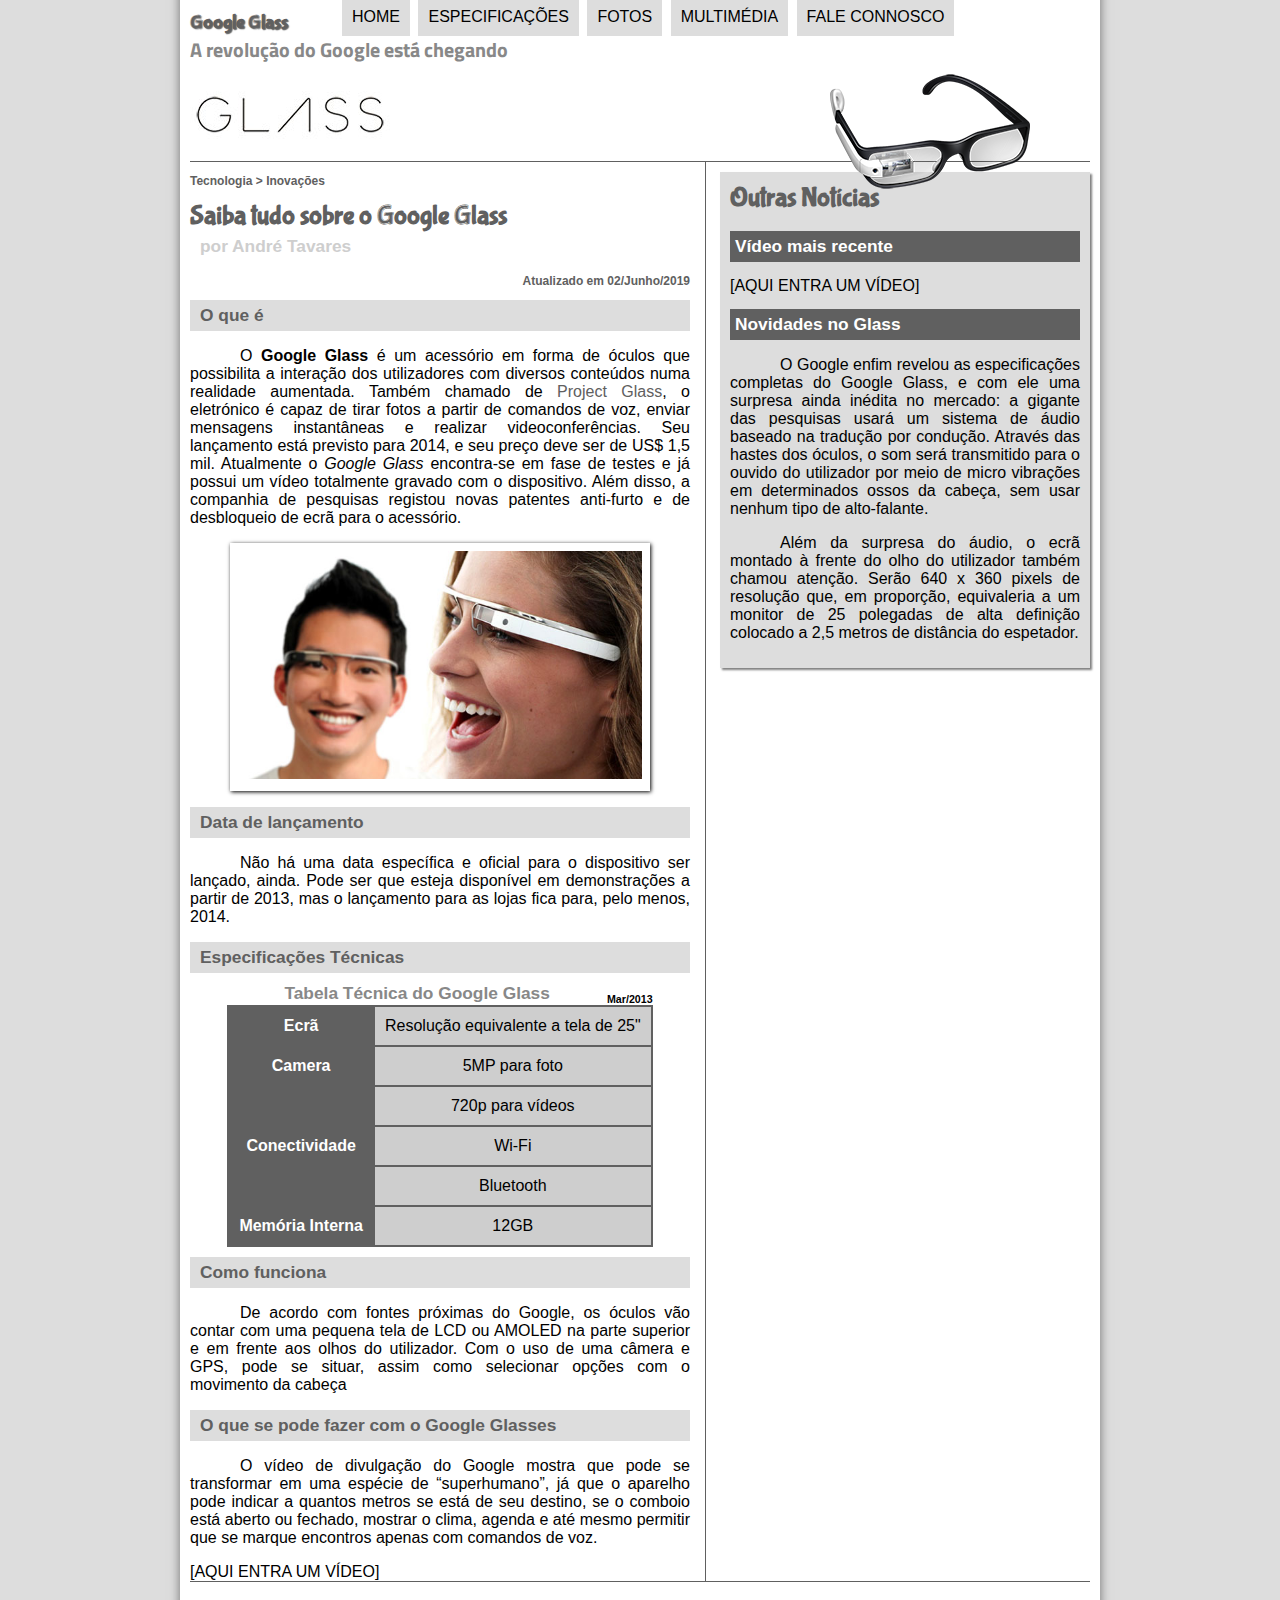
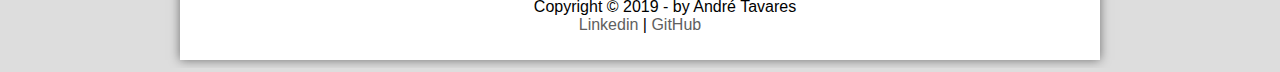
==== Google_Glass/index.html @ 053d196a "divisão das secções" ====
<!DOCTYPE html>
<html lang="pt">

<head>
  <meta charset="UTF-8">
  <title>Tudo sobre Google Glass</title>
  <link rel="stylesheet" href="_css/estilo.css">
</head>

<body>
  <div id="interface">
    <header id="cabecalho">
      <hgroup>
        <h1>Google Glass</h1>
        <h2>A revolução do Google está chegando</h2>
      </hgroup>
      <img id="icone" src="_imagens/glass-oculos-preto-peq.png" alt="">
      <nav id="menu">
        <h1>Menu Principal</h1>
        <ul type="disc">
          <li><a href="index.html">Home</a></li>
          <li><a href="specs.html">Especificações</a></li>
          <li><a href="fotos.html">Fotos</a></li>
          <li><a href="multimidia.html">Multimédia</a></li>
          <li><a href="fale-conosco.html">Fale connosco</a></li>
        </ul>
      </nav>
    </header>
    <section id="corpo">
      <article id="noticia-principal">
        <header id="cabecalho-artigo">
          <hgroup>
            <h3>Tecnologia > Inovações</h3>
            <h1>Saiba tudo sobre o Google Glass</h1>
            <h2>por André Tavares</h2>
            <h3 class="data-dir">Atualizado em 02/Junho/2019</h3>
          </hgroup>
        </header>
        <h2>O que é</h2>
        <p>O <span style="font-weight: bold;">Google Glass</span> é um acessório em forma de óculos que possibilita a interação dos utilizadores com diversos conteúdos numa realidade aumentada. Também chamado de <a href="https://www.google.com/glass/start/" target="_blank">Project Glass</a>, o eletrónico é capaz de tirar fotos a partir de comandos de voz, enviar mensagens instantâneas e realizar video&shy;conferências. Seu lançamento está previsto para 2014, e seu preço deve ser de US$ 1,5 mil. Atualmente o <em>Google Glass</em> encontra-se em fase de testes e já possui um vídeo totalmente gravado com o dispositivo. Além disso, a companhia de pesquisas registou novas patentes anti-furto e de desbloqueio de ecrã para o acessório.
        </p>

        <figure class="foto-legenda">
          <img src="_imagens/glass-quadro-homem-mulher.jpg" alt="">
          <figcaption>
            <h3>Google Glass</h3>
            <p>Uma nova maneira de ver o mundo.</p>
          </figcaption>
        </figure>
        <h2>Data de lançamento</h2>
        <p>Não há uma data específica e oficial para o dispositivo ser lançado, ainda. Pode ser que esteja disponível em demonstrações a partir de 2013, mas o lançamento para as lojas fica para, pelo menos, 2014.</p>

        <h2>Especificações Técnicas</h2>
        <table id="tabelaSpec">
          <caption>Tabela Técnica do Google Glass <span>Mar/2013</span></caption>
          <tr><td class="colEsq">Ecrã<td class="colDir">Resolução equivalente a tela de 25"</tr>
          <tr><td rowspan="2" class="colEsq">Camera</td><td class="colDir">5MP para foto</td></tr>
          <tr><td class="colDir">720p para vídeos</td></tr>
          <tr><td rowspan="2" class="colEsq">Conectividade</td><td class="colDir">Wi-Fi</td></tr>
          <tr><td class="colDir">Bluetooth</td></tr>
          <tr><td class="colEsq">Memória Interna</td><td class="colDir">12GB</td></tr>
        </table>
        <h2>Como funciona</h2>
        <p>De acordo com fontes próximas do Google, os óculos vão contar com uma pequena tela de LCD ou AMOLED na parte superior e em frente aos olhos do utilizador. Com o uso de uma câmera e GPS, pode se situar, assim como selecionar opções com o movimento da cabeça</p>

        <h2>O que se pode  fazer com o Google Glasses</h2>
        <p>O vídeo de divulgação do Google mostra que pode se transformar em uma espécie de “super<wbr>humano”, já que o aparelho pode indicar a quantos metros se está de seu destino, se o comboio está aberto ou fechado, mostrar o clima, agenda e até mesmo permitir que se marque encontros apenas com comandos de voz.</p>

        [AQUI ENTRA UM VÍDEO]
      </article>
    </section>

    <aside id="lateral">
      <h1>Outras Notícias</h1>
      <h2>Vídeo mais recente</h2>

      [AQUI ENTRA UM VÍDEO]

      <h2>Novidades no Glass</h2>
      <p>O Google enfim revelou as especificações completas do Google Glass, e com ele uma surpresa ainda inédita no mercado: a gigante das pesquisas usará um sistema de áudio baseado na tradução por condução. Através das hastes dos óculos, o som será transmitido para o ouvido do utilizador por meio de micro vibrações em determinados ossos da cabeça, sem usar nenhum tipo de alto-falante.</p>
    
      <p>Além da surpresa do áudio, o ecrã montado à frente do olho do utilizador também chamou atenção. Serão 640 x 360 pixels de resolução que, em proporção, equivaleria a um monitor de 25 polegadas de alta definição colocado a 2,5 metros de distância do espetador.</p>
    </aside>
   
    <footer id="rodape">
     <p>Copyright &copy; 2019 - by André Tavares <br>
      <a href="https://www.linkedin.com/in/andre-f-tavares/" target="_blank">Linkedin</a> | 
      <a href="https://github.com/andreftavares8" target="_blank">GitHub</a>
    </p>
    </footer>

  </div>
</body>

</html>
---- Google_Glass/_css/estilo.css ----
@charset "UTF-8";
@import url('https://fonts.googleapis.com/css2?family=Titillium+Web&display=swap');
@font-face{
  font-family: 'FonteLogo';
  src: url("../_fonts/bubblegum-sans-regular.otf");
}

body {
  font-family: Arial, sans-serif;
  background-color:#dddddd;
  color: rgba(0, 0, 0,1);
}
div#interface {
  width: 900px;
  background-color: #ffffff;
  margin: -20px auto 0px auto;
  box-shadow: 0px 0px 10px rgba(0, 0, 0, .5);
  padding: 10px;
}
p {
  text-align: justify;
  text-indent: 50px;
}

a {
  color: #606060;
  text-decoration: none;
}
a:hover {
  text-decoration: underline;
}

header#cabecalho img#icone {
  position: absolute;
  left: 830px;
  top: 70px;
}

header#cabecalho {
  border-bottom: 1px #606060 solid;
  height: 150px;
  background: url("../_imagens/glass-logo-peq.jpg") no-repeat 0px 80px;
}

header#cabecalho h1 {
  font-family: 'FonteLogo', sans-serif;
  font-size: 15pt;
  color: #606060;
  text-shadow: 1px 1px 1px rgba(0, 0, 0, .6);
  padding: 0px;
  margin-bottom: 0px;
}

header#cabecalho h2 {
  font-family: 'Titillium Web', sans-serif;
  font-size: 15pt;
  color: #888888;
  padding: 0px;
  margin-top: 0px;
}

/*Formatação de imagens com legendas*/
figure.foto-legenda {
  border: 8px solid white;
  box-shadow: 1px 1px 4px black;
  position: relative;
}
figure.foto-legenda img {
  width: 100%;
  height: 100%;
}
figure.foto-legenda figcaption {
  position: absolute;
  top: 0px;
  background-color: rgba(0, 0, 0,.4);
  color: white;
  width: 100%;
  height: 100%;
  padding: 10px;
  box-sizing: border-box;
  opacity: 0;
  transition: opacity 1s;
}
figure.foto-legenda:hover figcaption {
  opacity: 1;
}

/*Formatação do menu*/
nav#menu {
  display: block;
}
nav#menu ul {
  list-style-type: none;
  text-transform: uppercase;
  position: absolute;
  top: -20px;
  left: 300px;
}
nav#menu li {
  display: inline-block;
  background-color: #dddddd;
  padding: 10px;
  margin: 2px;
  transition:background-color 1s;
}
nav#menu li:hover {
  background-color: #606060;
}
nav#menu h1 {
  display: none;
}
nav#menu a {
  color: #000000;
  text-decoration: none;
}
nav#menu a:hover {
  color: #ffffff;
  text-decoration: underline;
}

section#corpo {
  display: block;
  width: 500px;
  float: left;
  border-right: 1px solid #606060;
  padding-right: 15px;
}

article#noticia-principal h2 {
  font-size: 13pt;
  color: #606060;
  background-color: #dddddd;
  padding: 5px 0px 5px 10px;
  margin: 10px 0px 10px 0px;
}

header#cabecalho-artigo h1 {
  font-family: 'FonteLogo', sans-serif;
  font-size: 20pt;
  color: #606060;
  margin-bottom: 0px;
  margin-top: 0px;
}
.data-dir {
  text-align: right;
}
header#cabecalho-artigo h2 {
  font-size: 13pt;
  color: #cecece;
  background-color: #ffffff;
  margin: 0px;
}
header#cabecalho-artigo h3 {
  font-size: 12px;
  color: #606060;  
}

table#tabelaSpec {
  border: 1px solid #606060;
  border-spacing: 0px;
  margin-left: auto;
  margin-right: auto;
}
table#tabelaSpec td {
  border: 1px solid #606060;
  padding: 10px;
  text-align: center;
  vertical-align: middle;
}
table#tabelaSpec td.colEsq {
  color: #ffffff;
  background-color: #606060;
  vertical-align: top;
  font-weight: bold;
}
table#tabelaSpec td.colDir {
  background-color: #cecece;
}
table#tabelaSpec caption {
  color: #888888;
  font-size: 13pt;
  font-weight: bolder;
}
table#tabelaSpec caption span {
  display: block;
  float: right;
  color: #000000;
  font-size: 8pt;
  margin-top: 10px;
}

aside#lateral {
display: block;
width: 350px;
float: right;
background-color: #dddddd;
padding: 10px;
margin-top: 10px;
box-shadow: 2px 2px 2px rgba(0, 0, 0, .5);
}
aside#lateral h1 {
  font-family: 'FonteLogo', sans-serif;
  font-size: 20pt;
  color: #606060;
  margin-top: 0px;
}
aside#lateral h2 {
  background-color: #606060;  
  font-size: 13pt;
  color: #ffffff;
  padding: 5px;
}

footer#rodape {
  clear:both;
  border-top: 1px solid #606060;
}
footer#rodape p {
  text-align: center;
}
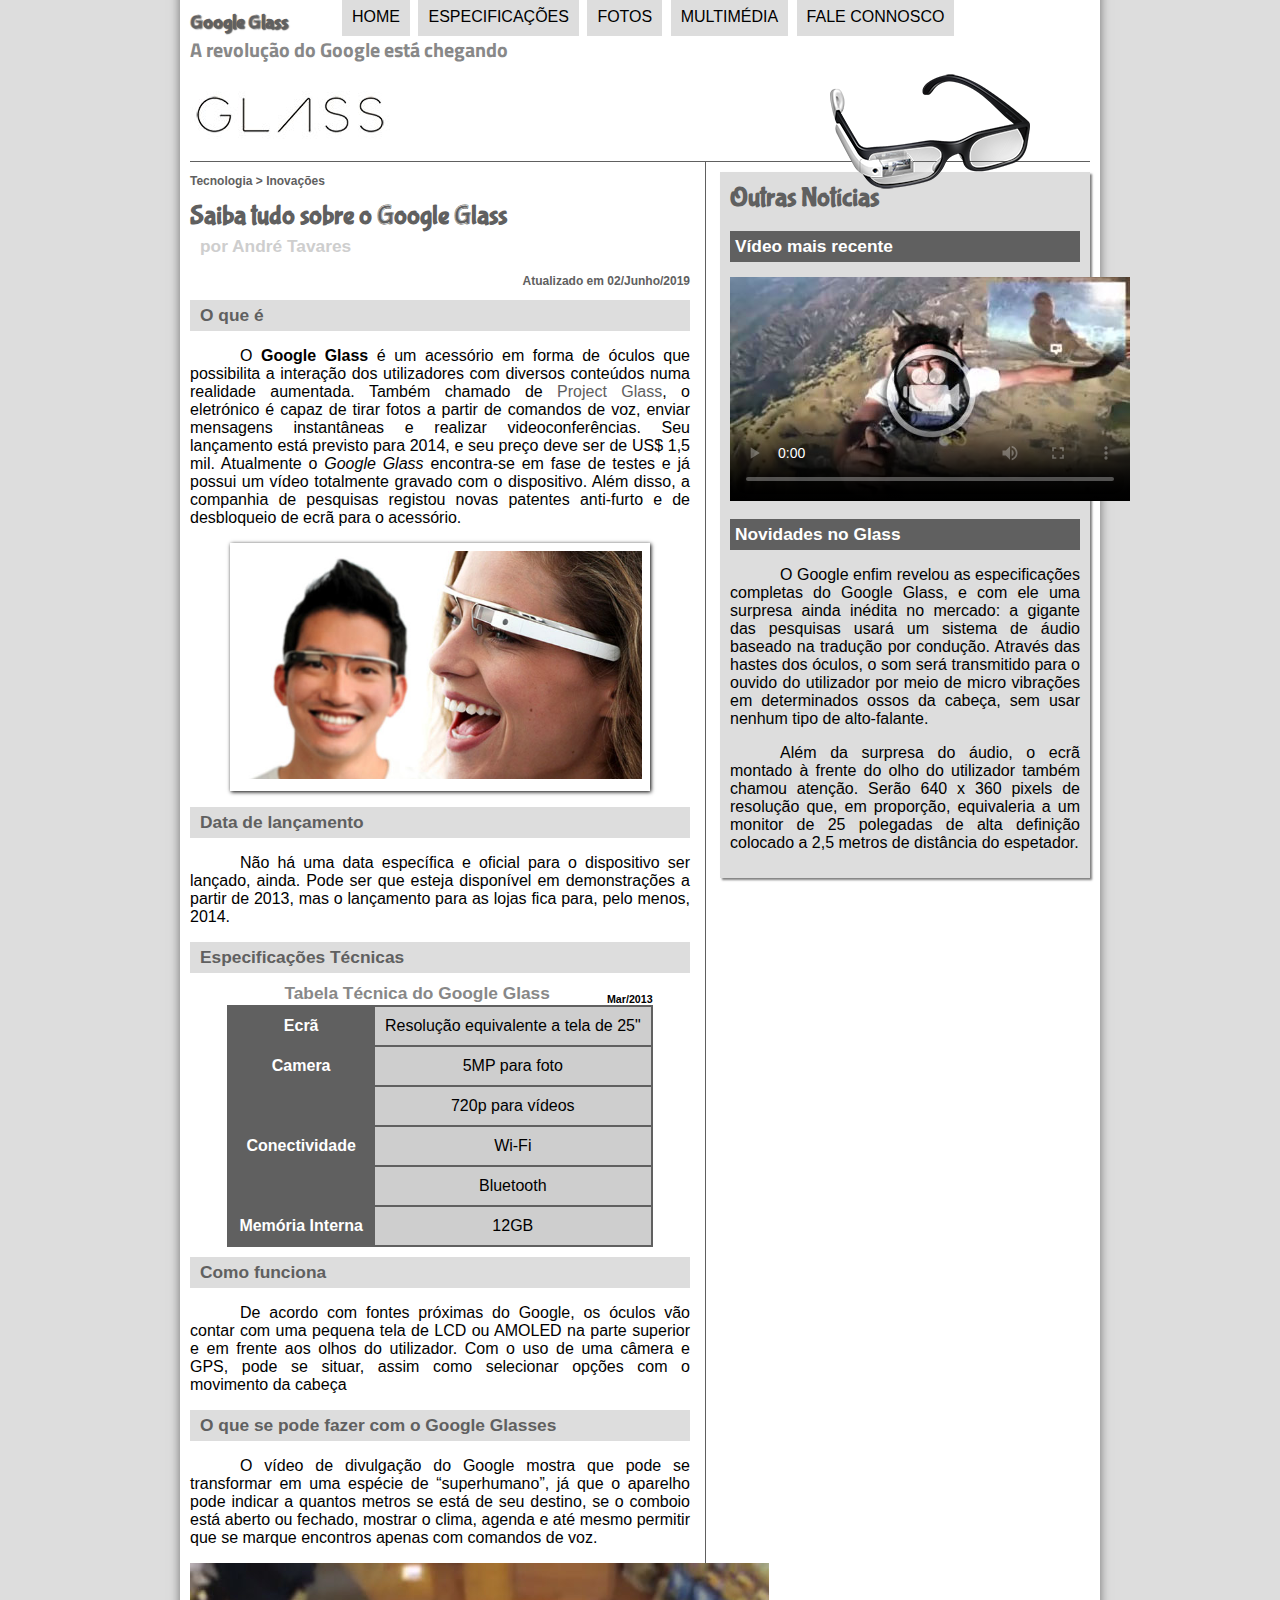
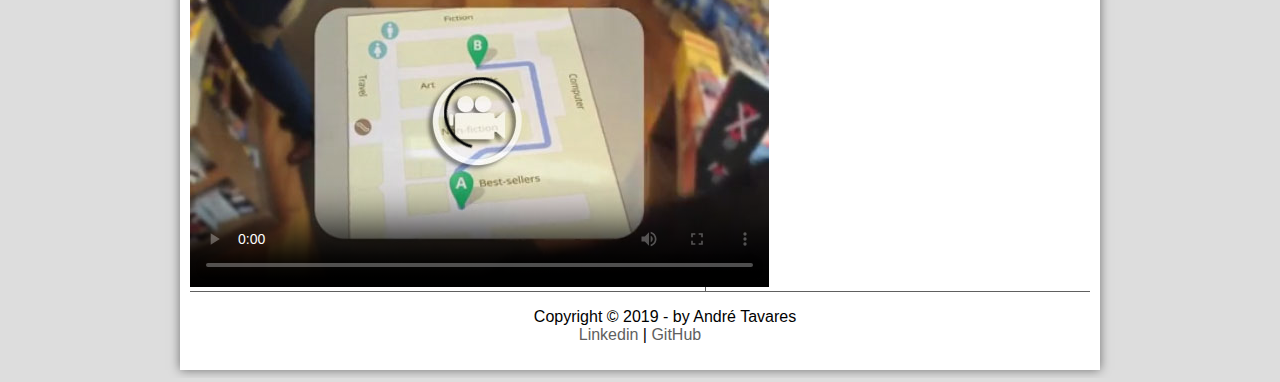
==== commit d2c36008: "terminado" ====
--- a/Google_Glass/index.html
+++ b/Google_Glass/index.html
@@ -6,6 +6,8 @@
   <title>Tudo sobre Google Glass</title>
   <link rel="stylesheet" href="_css/estilo.css">
 </head>
+
+<script language="javascript" src="_javascript/funcoes.js"></script>
 
 <body>
   <div id="interface">
@@ -18,11 +20,11 @@
       <nav id="menu">
         <h1>Menu Principal</h1>
         <ul type="disc">
-          <li><a href="index.html">Home</a></li>
-          <li><a href="specs.html">Especificações</a></li>
-          <li><a href="fotos.html">Fotos</a></li>
-          <li><a href="multimidia.html">Multimédia</a></li>
-          <li><a href="fale-conosco.html">Fale connosco</a></li>
+          <li onmouseover="mudaFoto('_imagens/home.png')" onmouseout="mudaFoto('_imagens/glass-oculos-preto-peq.png')"><a href="index.html">Home</a></li>
+          <li onmouseover="mudaFoto('_imagens/especificacoes.png')" onmouseout="mudaFoto('_imagens/glass-oculos-preto-peq.png')"><a href="specs.html">Especificações</a></li>
+          <li onmouseover="mudaFoto('_imagens/fotos.png')" onmouseout="mudaFoto('_imagens/glass-oculos-preto-peq.png')"><a href="fotos.html">Fotos</a></li>
+          <li onmouseover="mudaFoto('_imagens/multimidia.png')" onmouseout="mudaFoto('_imagens/glass-oculos-preto-peq.png')"><a href="multimidia.html">Multimédia</a></li>
+          <li onmouseover="mudaFoto('_imagens/contato.png')" onmouseout="mudaFoto('_imagens/glass-oculos-preto-peq.png')"><a href="fale-conosco.html">Fale connosco</a></li>
         </ul>
       </nav>
     </header>
@@ -65,17 +67,19 @@
 
         <h2>O que se pode  fazer com o Google Glasses</h2>
         <p>O vídeo de divulgação do Google mostra que pode se transformar em uma espécie de “super<wbr>humano”, já que o aparelho pode indicar a quantos metros se está de seu destino, se o comboio está aberto ou fechado, mostrar o clima, agenda e até mesmo permitir que se marque encontros apenas com comandos de voz.</p>
-
-        [AQUI ENTRA UM VÍDEO]
+        
+        <video id="video" controls="controls" src="_media/how-it-feels.mp4" poster="_imagens/video-mini01.jpg">
+          Desculpe, mas não foi possível carregar o video.
+        </video>
       </article>
     </section>
 
     <aside id="lateral">
       <h1>Outras Notícias</h1>
       <h2>Vídeo mais recente</h2>
-
-      [AQUI ENTRA UM VÍDEO]
-
+      <video id="video" controls="controls" src="_media/one-day.mp4" poster="_imagens/video-mini02.jpg">
+        Desculpe, mas não foi possível carregar o video.
+      </video>
       <h2>Novidades no Glass</h2>
       <p>O Google enfim revelou as especificações completas do Google Glass, e com ele uma surpresa ainda inédita no mercado: a gigante das pesquisas usará um sistema de áudio baseado na tradução por condução. Através das hastes dos óculos, o som será transmitido para o ouvido do utilizador por meio de micro vibrações em determinados ossos da cabeça, sem usar nenhum tipo de alto-falante.</p>
     
